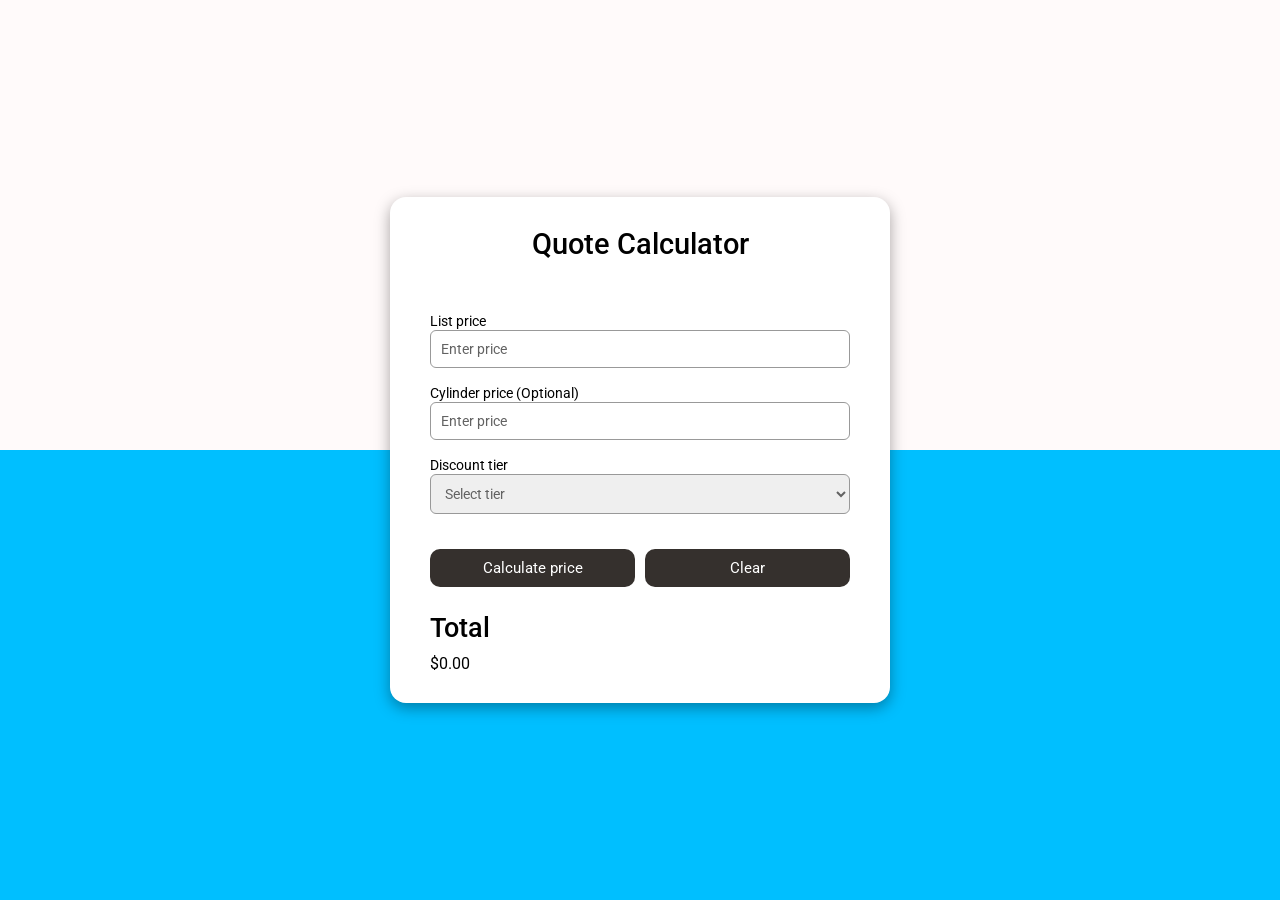
==== launch.html @ 21e1a437 "Rename index.html to launch.html" ====
<!DOCTYPE html>
<html lang="en">
<head>
  <meta charset="utf-8" />
  <meta name="viewport" content="width=device-width,initial-scale=1" />
  <title>Quote Calculator</title>
  <link rel="stylesheet" href="style.css" />
</head>
<body>
  <main class="container">
    <h1>Quote Calculator</h1>

    <!-- Form for quote calculation -->
    <form id="quote-form" novalidate>
      <!-- List price (REQUIRED) -->
      <div class="field">
        <label for="list-price">List price</label>
        <input
          id="list-price"
          name="listPrice"
          type="number"
          inputmode="decimal"
          placeholder="Enter price"
          step="0.01"
          min="0"
          required
          autocomplete="off"
        />
      </div>

      <!-- Optional cylinder price (OPTIONAL) -->
      <div class="field">
        <label for="cylinder">Cylinder price (Optional)</label>
        <input
          id="cylinder"
          name="cylinderPrice"
          type="number"
          inputmode="decimal"
          placeholder="Enter price"
          step="0.01"
          min="0"
          autocomplete="off"
        />
      </div>

      <!-- Discount tier (REQUIRED) -->
      <div class="field">
        <label for="discount">Discount tier</label>
        <select id="discount" name="discountTier" required>
            <option value="" disabled selected hidden>Select tier</option>
            <option value="TierA">Tier A (29% off)</option>
            <option value="TierB">Tier B (22% off)</option>
            <option value="TierC">Tier C (15% off)</option>
            <option value="TierD">Tier D (8% off)</option>
            <option value="None">No discount</option>
        </select>
      </div>

      <div class="buttons">
        <button type="submit" id="calc-btn">Calculate price</button>
        <button type="reset" class="secondary">Clear</button>
      </div>

      <!-- Results -->
      <h2>Total</h2>
      <div id="total" aria-live="polite" role="status">$0.00</div>
    </form>
  </main>

  <script src="index.js" defer></script>
</body>
</html>
---- style.css ----
@import url('https://fonts.googleapis.com/css2?family=Roboto:wght@300;400;500;700&display=swap');

*{
    margin: 0;
    padding: 0;
    outline: 0;
    box-sizing: border-box;
    font-family: 'Roboto', sans-serif;
}

body{
    display: flex;
    align-items: center;
    justify-content: center;
    height: 100vh;
    background: linear-gradient(#FFFAFA 50%, #00BFFF 50%);
}

h1{
    margin-bottom: 50px;
    font-size: 1.8rem;
    font-weight: 500;
    text-align: center;
}

.container{
    width: 500px;
    background-color: #fff;
    display: flex;
    flex-direction: column;
    padding: 30px 40px;
    border-radius: 1rem;
    box-shadow: 0px 5px 15px rgba(0, 0, 0, 0.35);
}

label{
    margin-bottom: 12px;
    font-size: 14px;
    font-weight: 400;
    /* Add bolding, make bigger,  */
}

textarea, input, select{
    width: 100%;
    padding: 10px;
    font-size: 14px;
    font-weight: 400;
    border-radius: 6px;
    margin-bottom: 15px;
    border: 1px solid #999;
    resize: none;
}

/* Input + textarea placeholder text */
input::placeholder,
textarea::placeholder {
    color: #626262;   /* exact match to select */
    opacity: 1;    /* remove browser’s default opacity (Chrome applies ~0.54) */
}

select:invalid {
    color: #626262;
}

/* When user selects a real option, use normal text color */
select option {
    color: #000;
}
select option[value=""] {
    color: #656565;
}

.buttons{
    display: flex;
    gap: 10px;
    margin-bottom: 15px;
    margin-top: 20px;
}

button{
    padding: 10px;
    font-size: 15px;
    width: 50%;
    margin-bottom: 10px;
    border: none;
    background-color: #35302d;
    color: #fff;
    cursor: pointer;
    border-radius: 10px;
}

h2{
    margin-bottom: 10px;
    font-size: 1.7rem;
    font-weight: 500;
}

#result{
    font-size: 13px;
    border: 1px solid #ccc;
    padding: 10px;
    width: 100%;
    min-height: 100px;
    overflow: hidden;
}
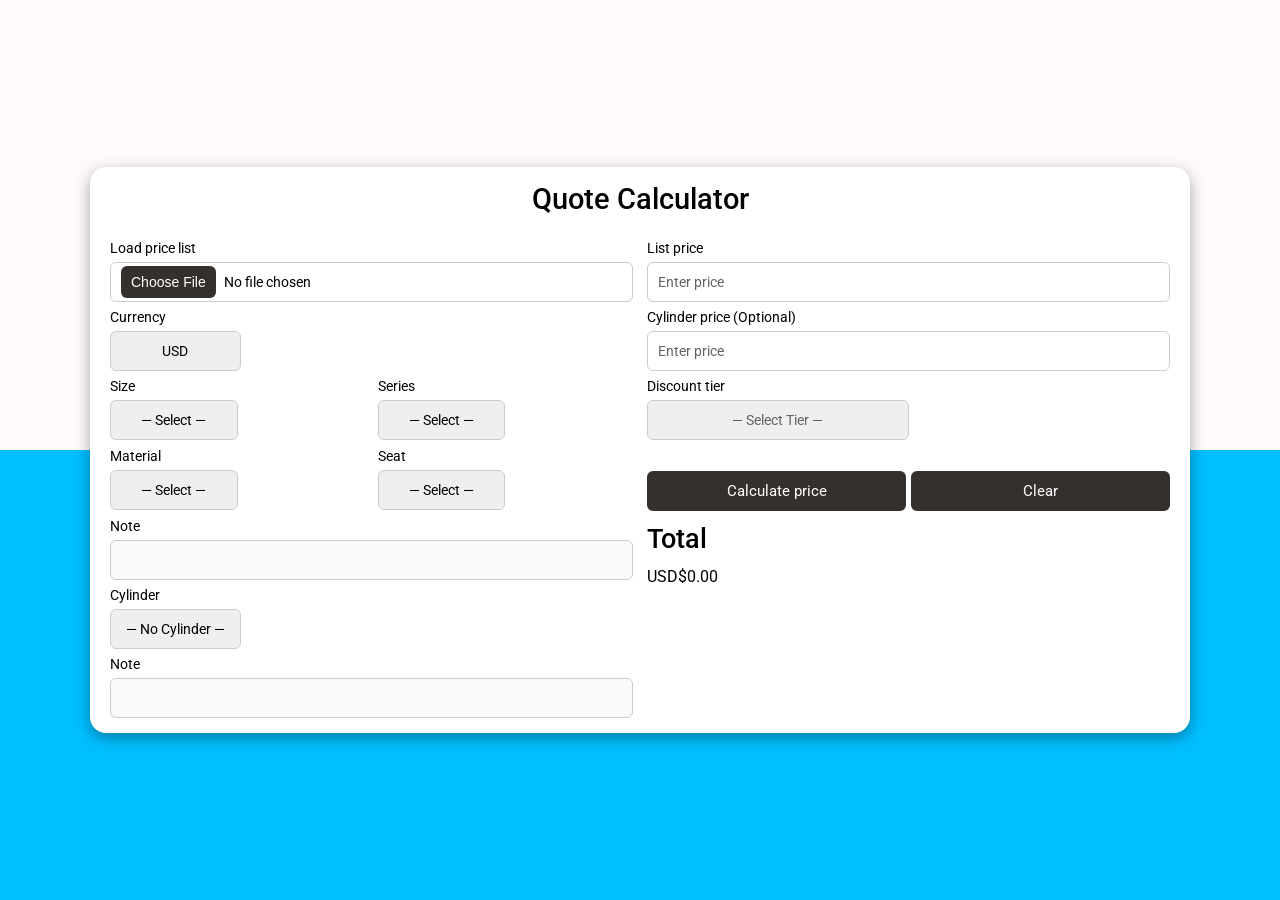
==== commit 4a0bde98: "V3" ====
--- a/launch.html
+++ b/launch.html
@@ -7,11 +7,81 @@
   <link rel="stylesheet" href="style.css" />
 </head>
 <body>
-  <main class="container">
-    <h1>Quote Calculator</h1>
+  <main class="container two-col">
+    <h1 class="full-span">Quote Calculator</h1>
 
-    <!-- Form for quote calculation -->
-    <form id="quote-form" novalidate>
+    <!-- LEFT PANE -->
+    <div class="pane left-pane">
+      <!-- File picker -->
+      <div class="row">
+        <label for="csvFile">Load price list</label>
+        <input type="file" id="csvFile" accept=".csv,text/csv" />
+      </div>
+
+      <div class="row">
+        <label for="currencySel">Currency</label>
+        <select id="currencySel" name="currency">
+          <option value="USD" selected>USD</option>
+          <option value="CAD">CAD</option>
+        </select>
+      </div>
+
+      <!-- Selectors -->
+      <div id="base-config" class="quote-block">
+        <div class="row">
+          <label for="sizeSel">Size</label>
+          <select id="sizeSel">
+            <option value="">— Select —</option>
+          </select>
+        </div>
+
+        <div class="row">
+          <label for="seriesSel">Series</label>
+          <select id="seriesSel">
+            <option value="">— Select —</option>
+          </select>
+        </div>
+
+        <div class="row">
+          <div class="row full-span">
+            <label for="materialSel">Material</label>
+            <select id="materialSel">
+              <option value="">— Select —</option>
+            </select>
+          </div>
+        </div>
+
+        <div class="row">
+          <label for="seatSel">Seat</label>
+          <select id="seatSel">
+            <option value="">— Select —</option>
+          </select>
+        </div>
+
+        <!-- Note 1 -->
+        <div class="row span-2">
+          <label>Note</label>
+          <div id="noteBox" class="note"></div>
+        </div>
+      </div>
+
+      <!-- Cylinder selector now lives on the LEFT pane -->
+      <div class="row">
+        <label for="cylinderSel">Cylinder</label>
+        <select id="cylinderSel">
+          <option value="">— No Cylinder —</option>
+        </select>
+      </div>
+
+      <!-- Note 2 (for cylinder or anything else) -->
+      <div class="row">
+        <label>Note</label>
+        <div id="noteBox2" class="note"></div>
+      </div>
+    </div>
+
+    <!-- RIGHT PANE -->
+    <form id="quote-form" class="pane right-pane" novalidate>
       <!-- List price (REQUIRED) -->
       <div class="field">
         <label for="list-price">List price</label>
@@ -28,7 +98,7 @@
         />
       </div>
 
-      <!-- Optional cylinder price (OPTIONAL) -->
+      <!-- Cylinder price (OPTIONAL) -->
       <div class="field">
         <label for="cylinder">Cylinder price (Optional)</label>
         <input
@@ -47,12 +117,12 @@
       <div class="field">
         <label for="discount">Discount tier</label>
         <select id="discount" name="discountTier" required>
-            <option value="" disabled selected hidden>Select tier</option>
-            <option value="TierA">Tier A (29% off)</option>
-            <option value="TierB">Tier B (22% off)</option>
-            <option value="TierC">Tier C (15% off)</option>
-            <option value="TierD">Tier D (8% off)</option>
-            <option value="None">No discount</option>
+          <option value="" disabled selected hidden>— Select Tier —</option>
+          <option value="TierA">Tier A (29% off)</option>
+          <option value="TierB">Tier B (22% off)</option>
+          <option value="TierC">Tier C (15% off)</option>
+          <option value="TierD">Tier D (8% off)</option>
+          <option value="None">No discount</option>
         </select>
       </div>
 
@@ -61,12 +131,14 @@
         <button type="reset" class="secondary">Clear</button>
       </div>
 
-      <!-- Results -->
       <h2>Total</h2>
       <div id="total" aria-live="polite" role="status">$0.00</div>
     </form>
   </main>
 
+  <!-- Scripts -->
   <script src="index.js" defer></script>
+  <script src="data.js" defer></script>
+
 </body>
 </html>
--- a/style.css
+++ b/style.css
@@ -1,5 +1,14 @@
 @import url('https://fonts.googleapis.com/css2?family=Roboto:wght@300;400;500;700&display=swap');
 
+/* ==== Global Variables ==== */
+:root{
+  --control-h: 40px;         /* master height for all controls */
+  --control-radius: 6px;
+  --control-pad-x: 10px;     /* horizontal padding */
+  --control-font: 14px;
+}
+
+/* ==== Reset & Base ==== */
 *{
     margin: 0;
     padding: 0;
@@ -12,89 +21,184 @@
     display: flex;
     align-items: center;
     justify-content: center;
-    height: 100vh;
     background: linear-gradient(#FFFAFA 50%, #00BFFF 50%);
+    min-height: 100dvh;     /* safe dynamic viewport height */
+    height: auto;
+    overflow-y: auto;
 }
 
 h1{
-    margin-bottom: 50px;
+    margin-bottom: 25px;     /* halved spacing */
     font-size: 1.8rem;
     font-weight: 500;
     text-align: center;
 }
 
 .container{
-    width: 500px;
+    width: 100%;
+    max-width: 1100px;
     background-color: #fff;
-    display: flex;
-    flex-direction: column;
-    padding: 30px 40px;
+    display: grid;
+    grid-template-columns: 1fr 1fr;   /* two equal columns */
+    gap: 14px;                        /* halved spacing */
+    padding: 15px 20px;               /* halved spacing */
     border-radius: 1rem;
     box-shadow: 0px 5px 15px rgba(0, 0, 0, 0.35);
 }
 
+/* Span the title across both columns */
+.container > .full-span{
+    grid-column: 1 / -1;
+    margin-bottom: 10px;
+}
+
+/* ==== Layout ==== */
+.pane{
+    display: flex;
+    flex-direction: column;
+    gap: 7px;   /* halved */
+}
+
+.right-pane .buttons {
+    display: flex;
+    width: 100%;        /* take the full width of the panel */
+    gap: 5px;           /* your halved spacing */
+    margin-top: 24px;   /* adjust until aligned with left panel */
+}
+
+/* Each button splits the width evenly */
+.right-pane .buttons button {
+  flex: 1;            /* grow to fill equally */
+  width: auto;        /* override fixed 50% */
+}
+
+/* Arrange the 4 selectors in a 2×2 grid */
+#base-config {
+  display: grid;
+  grid-template-columns: 1fr 1fr;
+  gap: 8px 12px; /* halved row + col gaps */
+}
+#base-config .row { display: flex; flex-direction: column; }
+
+/* Span specific rows inside selector grid */
+#base-config .span-2 { grid-column: 1 / -1; }
+
+.row, .field { display: flex; flex-direction: column; }
+
+/* ==== Controls Normalisation ==== */
+input, select, button, .note, input[type="file"] {
+  box-sizing: border-box;
+  font-size: var(--control-font);
+  border-radius: var(--control-radius);
+}
+
+/* Inputs & selects */
+input[type="number"],
+input[type="text"],
+select {
+  height: var(--control-h);
+  padding: 0 var(--control-pad-x);
+  border: 1px solid #ccc;
+  line-height: 1.2;
+  appearance: none;
+}
+
+select {
+    width: 50%;
+    text-align: center;
+    text-align-last: center;  /* important for Chrome/Edge/IE */
+}
+
+/* On Firefox, this helps center the displayed value */
+@-moz-document url-prefix() {
+    select {
+        text-align: center;
+        text-align-last: center;
+    }
+}
+
+/* File input */
+input[type="file"] {
+  display: flex;
+  align-items: center;
+  height: var(--control-h);
+  padding: 0 var(--control-pad-x);
+  border: 1px solid #ccc;
+  border-radius: var(--control-radius);
+  box-sizing: border-box;
+  width: 100%;
+}
+
+/* Smaller button inside */
+input[type="file"]::file-selector-button {
+  height: calc(var(--control-h) - 8px);
+  padding: 0 10px;
+  border: 0;
+  border-radius: var(--control-radius);
+  font-size: var(--control-font);
+  background: #35302d;
+  color: #fff;
+  cursor: pointer;
+  margin-right: 8px;
+  /* push it down a bit to visually center */
+  margin-top: 3px;   /* tweak this until it looks centered */
+}
+
+/* Buttons */
+button{
+  height: var(--control-h);
+  padding: 0 var(--control-pad-x);
+  border-radius: var(--control-radius);
+  font-size: 15px;
+  border: none;
+  background-color: #35302d;
+  color: #fff;
+  cursor: pointer;
+}
+.buttons{
+    display: flex;
+    gap: 5px;              /* halved */
+    margin-top: 5px;
+    margin-bottom: 5px;
+}
+
+/* Note boxes */
+.note{
+    min-height: var(--control-h);   /* same as inputs */
+    display: flex;
+    align-items: center;
+    padding: 0 var(--control-pad-x);
+    border: 1px solid #ccc;
+    background: #fafafa;
+    color: #333;
+    font-size: var(--control-font);
+}
+
+/* Labels */
 label{
-    margin-bottom: 12px;
+    margin-bottom: 6px;
     font-size: 14px;
     font-weight: 400;
-    /* Add bolding, make bigger,  */
-}
-
-textarea, input, select{
-    width: 100%;
-    padding: 10px;
-    font-size: 14px;
-    font-weight: 400;
-    border-radius: 6px;
-    margin-bottom: 15px;
-    border: 1px solid #999;
-    resize: none;
-}
-
-/* Input + textarea placeholder text */
+}
+
+/* Placeholder styling */
 input::placeholder,
 textarea::placeholder {
-    color: #626262;   /* exact match to select */
-    opacity: 1;    /* remove browser’s default opacity (Chrome applies ~0.54) */
-}
-
-select:invalid {
     color: #626262;
-}
-
-/* When user selects a real option, use normal text color */
-select option {
-    color: #000;
-}
-select option[value=""] {
-    color: #656565;
-}
-
-.buttons{
-    display: flex;
-    gap: 10px;
-    margin-bottom: 15px;
-    margin-top: 20px;
-}
-
-button{
-    padding: 10px;
-    font-size: 15px;
-    width: 50%;
-    margin-bottom: 10px;
-    border: none;
-    background-color: #35302d;
-    color: #fff;
-    cursor: pointer;
-    border-radius: 10px;
-}
-
+    opacity: 1;
+}
+select:invalid { color: #626262; }
+select option { color: #000; }
+select option[value=""] { color: #626262; }
+
+/* Headings */
 h2{
-    margin-bottom: 10px;
+    margin-bottom: 5px;
     font-size: 1.7rem;
     font-weight: 500;
 }
 
+/* Result box */
 #result{
     font-size: 13px;
     border: 1px solid #ccc;
@@ -102,4 +206,45 @@
     width: 100%;
     min-height: 100px;
     overflow: hidden;
-}+}
+
+#cylinderSel, #currencySel {
+  width: 25%;
+}
+
+/* ==== Responsive ==== */
+@media (max-width: 900px){
+    body{
+        align-items: stretch;
+        justify-content: flex-start;
+        padding: 16px;
+    }
+    .container{
+        grid-template-columns: 1fr;
+        margin: 0 auto;
+    }
+    .container > .full-span{
+        grid-column: 1 / 2;
+    }
+    /* Optionally stack selectors instead of 2 cols */
+    /* #base-config { grid-template-columns: 1fr; } */
+    #base-config .span-2 { grid-column: 1 / -1; }
+    .right-pane .buttons {
+        margin-top: 6px;   /* adjust until aligned with left panel */
+    }
+
+    #cylinderSel, #currencySel {
+        width: 50%;
+    }
+
+    /* Force 2×2 layout for the 4 selectors */
+    #base-config {
+        grid-template-columns: 1fr 1fr;   /* stay in 2 columns */
+    }
+
+    /* Each selector should take full width of its grid cell */
+    #base-config select {
+        width: 100%;
+    }
+
+}
